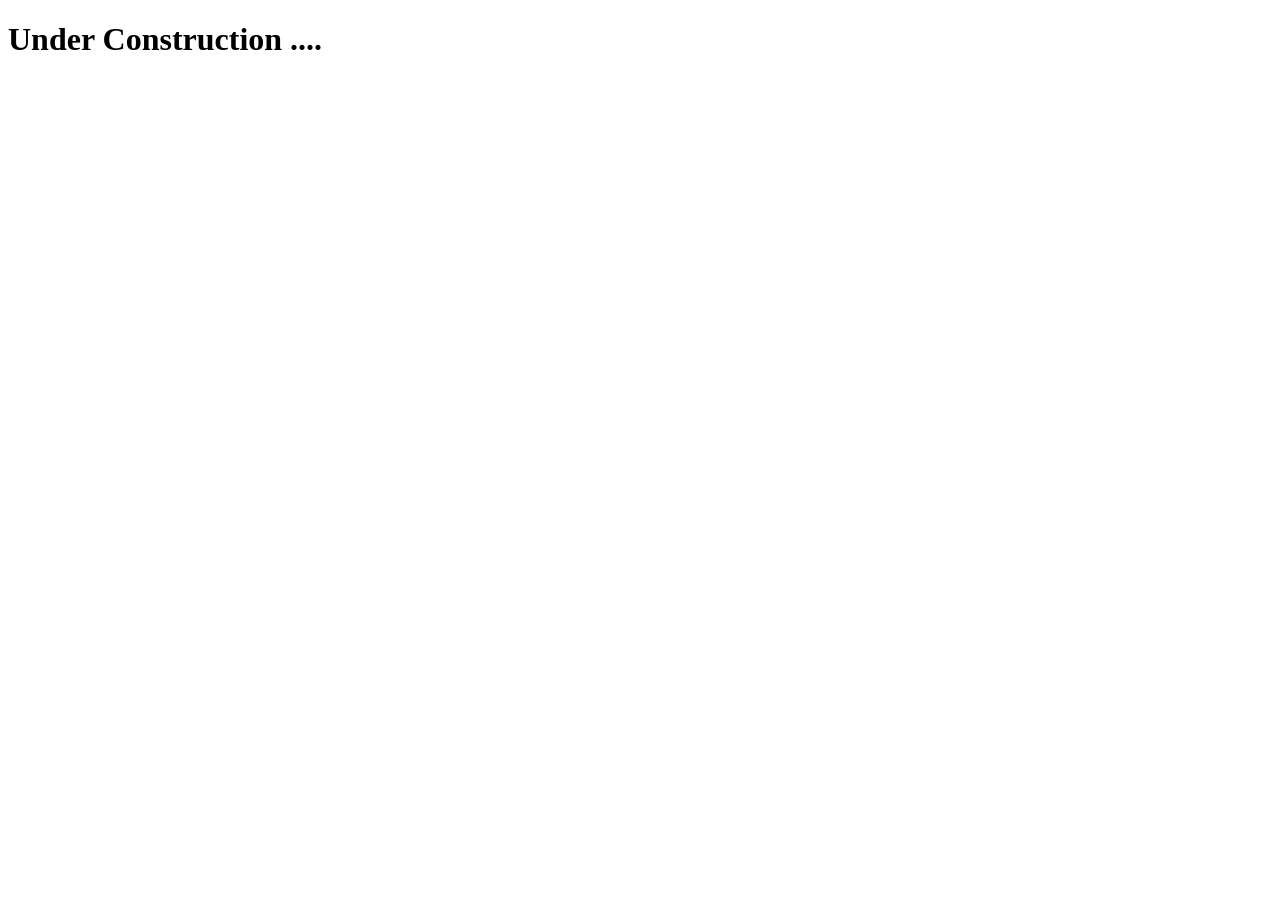
==== index.html @ cb0242ca "creazione index.html: prima versione iniziale" ====
<!DOCTYPE html>
<html lang="en">
<head>
    <meta charset="UTF-8">
    <meta name="viewport" content="width=device-width, initial-scale=1.0">
    <title>My Web Site</title>
</head>
<body>
    <div>
        <h1>Under Construction ....</h1>
    </div>
</body>
</html>
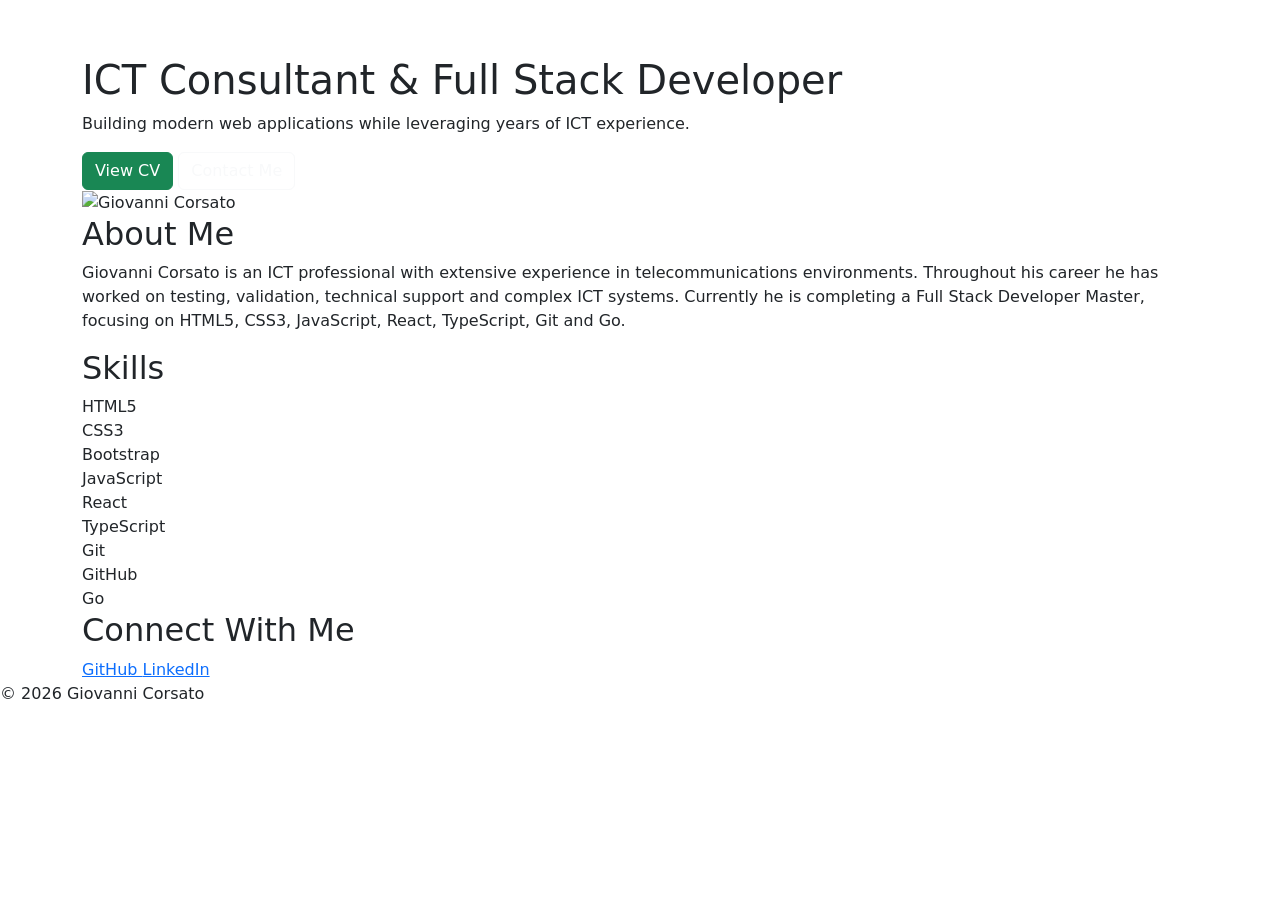
==== commit 17cc9b9a: "modificato index.html" ====
--- a/index.html
+++ b/index.html
@@ -1,13 +1,207 @@
 <!DOCTYPE html>
 <html lang="en">
+
 <head>
     <meta charset="UTF-8">
     <meta name="viewport" content="width=device-width, initial-scale=1.0">
-    <title>My Web Site</title>
+
+    <title>Giovanni Corsato | ICT Consultant & Full Stack Developer</title>
+
+    <!-- Open Graph -->
+    <meta property="og:title" content="Giovanni Corsato - ICT Consultant & Full Stack Developer">
+    <meta property="og:description"
+        content="Professional Portfolio of Giovanni Corsato, ICT Consultant and Full Stack Developer.">
+    <meta property="og:image" content="assets/images/profile.jpg">
+    <meta property="og:type" content="website">
+
+    <link rel="icon" href="assets/favicon.ico">
+
+    <!-- Bootstrap -->
+    <link href="https://cdn.jsdelivr.net/npm/bootstrap@5.3.7/dist/css/bootstrap.min.css" rel="stylesheet">
+
+    <link rel="stylesheet" href="css/style.css">
 </head>
+
 <body>
-    <div>
-        <h1>Under Construction ....</h1>
-    </div>
+
+    <!-- NAVBAR -->
+
+    <header class="sticky-top">
+        <nav class="navbar navbar-expand-lg navbar-dark custom-navbar">
+
+            <div class="container">
+
+                <a class="navbar-brand" href="#">
+                    Giovanni Corsato
+                </a>
+
+                <button class="navbar-toggler"
+                    type="button"
+                    data-bs-toggle="collapse"
+                    data-bs-target="#menu">
+
+                    <span class="navbar-toggler-icon"></span>
+
+                </button>
+
+                <div class="collapse navbar-collapse" id="menu">
+
+                    <ul class="navbar-nav ms-auto">
+
+                        <li class="nav-item">
+                            <a class="nav-link" href="index.html">Home</a>
+                        </li>
+
+                        <li class="nav-item">
+                            <a class="nav-link" href="cv.html">CV</a>
+                        </li>
+
+                        <li class="nav-item">
+                            <a class="nav-link" href="projects.html">Projects</a>
+                        </li>
+
+                        <li class="nav-item">
+                            <a class="nav-link" href="contact.html">Contact</a>
+                        </li>
+
+                    </ul>
+
+                </div>
+
+            </div>
+
+        </nav>
+    </header>
+
+    <!-- HERO -->
+
+    <section class="hero">
+
+        <div class="container hero-container">
+
+            <div class="hero-text">
+
+                <h1>
+                    ICT Consultant & Full Stack Developer
+                </h1>
+
+                <p>
+                    Building modern web applications while leveraging years of ICT experience.
+                </p>
+
+                <a href="cv.html" class="btn btn-success">
+                    View CV
+                </a>
+
+                <a href="contact.html" class="btn btn-outline-light">
+                    Contact Me
+                </a>
+
+            </div>
+
+            <div class="hero-image">
+
+                <img src="assets/images/profile.jpg"
+                    alt="Giovanni Corsato">
+
+            </div>
+
+        </div>
+
+    </section>
+
+    <!-- ABOUT -->
+
+    <section class="about">
+
+        <div class="container">
+
+            <h2>About Me</h2>
+
+            <p>
+                Giovanni Corsato is an ICT professional with extensive experience in
+                telecommunications environments.
+
+                Throughout his career he has worked on testing, validation,
+                technical support and complex ICT systems.
+
+                Currently he is completing a Full Stack Developer Master,
+                focusing on HTML5, CSS3, JavaScript, React, TypeScript,
+                Git and Go.
+            </p>
+
+        </div>
+
+    </section>
+
+    <!-- SKILLS -->
+
+    <section class="skills">
+
+        <div class="container">
+
+            <h2>Skills</h2>
+
+            <div class="skills-grid">
+
+                <div class="skill-card">HTML5</div>
+                <div class="skill-card">CSS3</div>
+                <div class="skill-card">Bootstrap</div>
+                <div class="skill-card">JavaScript</div>
+                <div class="skill-card">React</div>
+                <div class="skill-card">TypeScript</div>
+                <div class="skill-card">Git</div>
+                <div class="skill-card">GitHub</div>
+                <div class="skill-card">Go</div>
+
+            </div>
+
+        </div>
+
+    </section>
+
+    <!-- SOCIAL -->
+
+    <section class="social">
+
+        <div class="container">
+
+            <h2>Connect With Me</h2>
+
+            <div class="social-links">
+
+                <a target="_blank"
+                    href="https://github.com/giacorsa">
+
+                    GitHub
+
+                </a>
+
+                <a target="_blank"
+                    href="https://www.linkedin.com/in/giovanni-corsato">
+
+                    LinkedIn
+
+                </a>
+
+            </div>
+
+        </div>
+
+    </section>
+
+    <!-- FOOTER -->
+
+    <footer>
+
+        <p>
+            © 2026 Giovanni Corsato
+        </p>
+
+    </footer>
+
+    <script src="https://cdn.jsdelivr.net/npm/bootstrap@5.3.7/dist/js/bootstrap.bundle.min.js"></script>
+
 </body>
-</html>+
+</html>
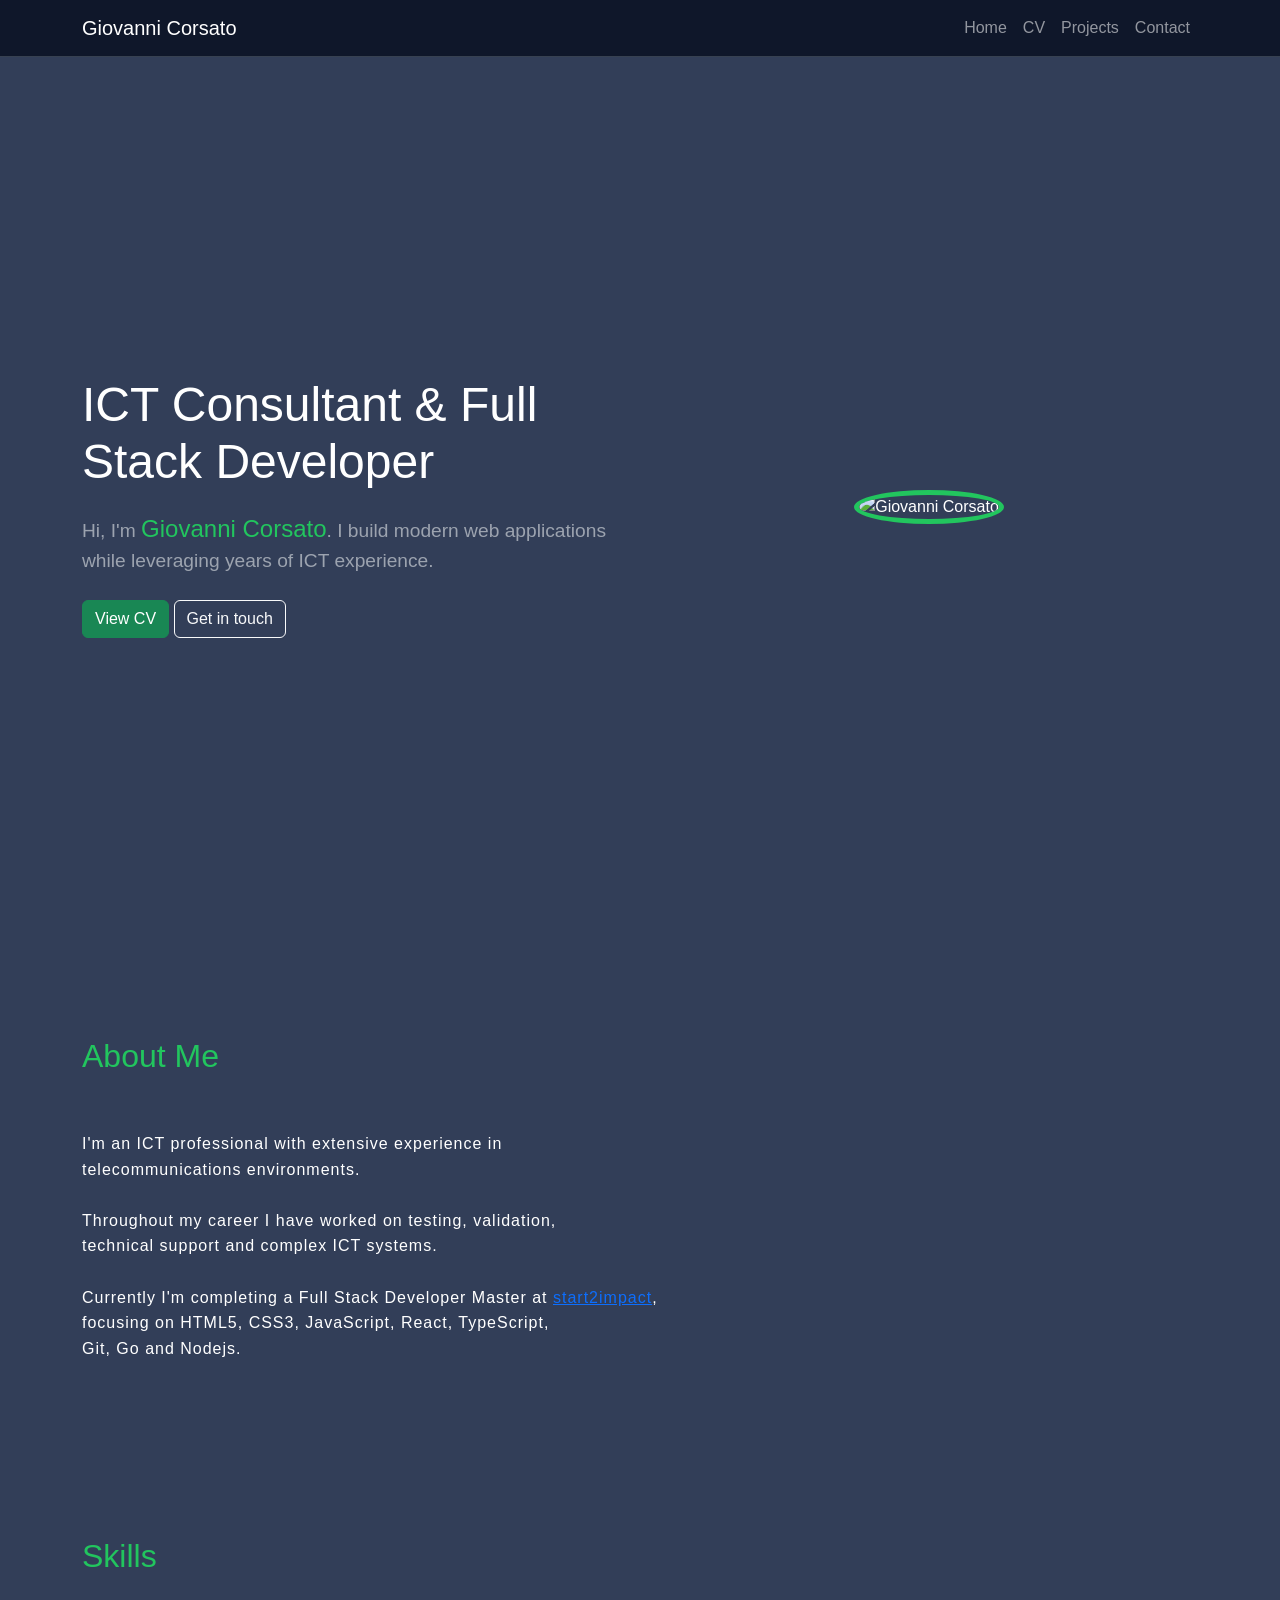
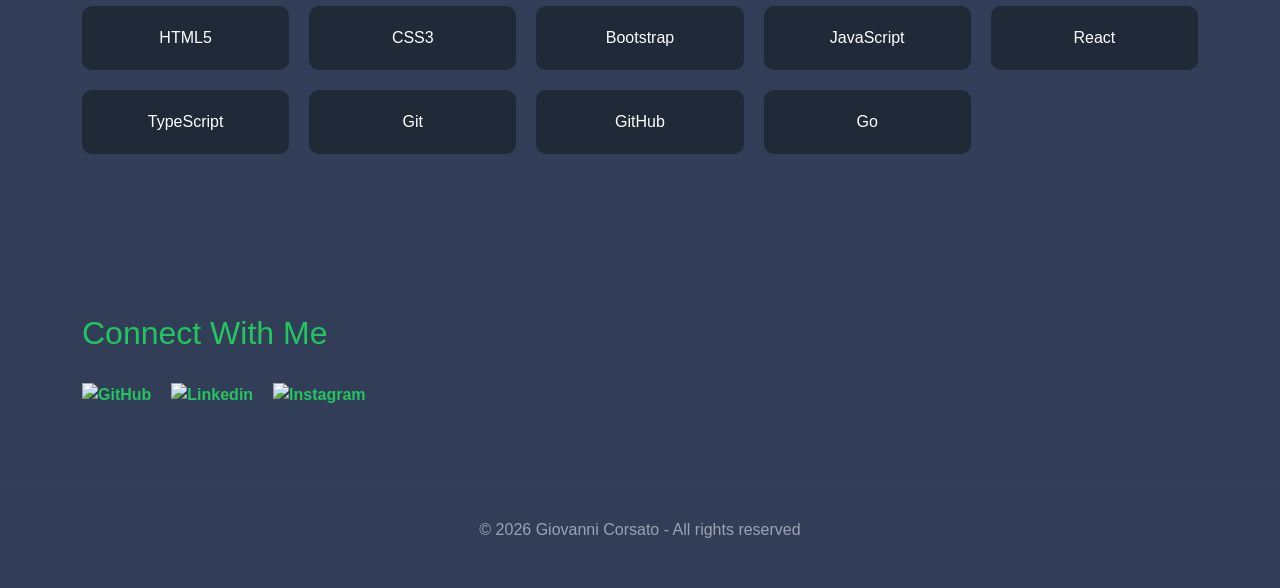
==== commit 7daf4f35: "aggiornati pagine html e scss" ====
--- a/index.html
+++ b/index.html
@@ -24,14 +24,14 @@
 
 <body>
 
-    <!-- NAVBAR -->
+    <!-- Navbar -->
 
     <header class="sticky-top">
         <nav class="navbar navbar-expand-lg navbar-dark custom-navbar">
 
             <div class="container">
 
-                <a class="navbar-brand" href="#">
+                <a class="navbar-brand" href="#about">
                     Giovanni Corsato
                 </a>
 
@@ -73,7 +73,7 @@
         </nav>
     </header>
 
-    <!-- HERO -->
+    <!-- Hero -->
 
     <section class="hero">
 
@@ -86,7 +86,7 @@
                 </h1>
 
                 <p>
-                    Building modern web applications while leveraging years of ICT experience.
+                    Hi, I'm <span>Giovanni Corsato</span>. I build modern web applications while leveraging years of ICT experience.
                 </p>
 
                 <a href="cv.html" class="btn btn-success">
@@ -94,7 +94,7 @@
                 </a>
 
                 <a href="contact.html" class="btn btn-outline-light">
-                    Contact Me
+                    Get in touch
                 </a>
 
             </div>
@@ -110,31 +110,31 @@
 
     </section>
 
-    <!-- ABOUT -->
-
-    <section class="about">
+    <!-- About -->
+
+    <section class="about" id="about">
 
         <div class="container">
 
             <h2>About Me</h2>
 
-            <p>
-                Giovanni Corsato is an ICT professional with extensive experience in
+            <p class="about-text">
+                I'm an ICT professional with extensive experience in
                 telecommunications environments.
 
-                Throughout his career he has worked on testing, validation,
+                Throughout my career I have worked on testing, validation,
                 technical support and complex ICT systems.
 
-                Currently he is completing a Full Stack Developer Master,
+                Currently I'm completing a Full Stack Developer Master at <a target="_blank" href="https://www.start2impact.it/" rel="home">start2impact</a>,
                 focusing on HTML5, CSS3, JavaScript, React, TypeScript,
-                Git and Go.
+                Git, Go and Nodejs.
             </p>
 
         </div>
 
     </section>
 
-    <!-- SKILLS -->
+    <!-- Skills -->
 
     <section class="skills">
 
@@ -160,7 +160,7 @@
 
     </section>
 
-    <!-- SOCIAL -->
+    <!-- Social -->
 
     <section class="social">
 
@@ -172,18 +172,17 @@
 
                 <a target="_blank"
                     href="https://github.com/giacorsa">
-
-                    GitHub
-
+                    <img src="./assets/icons/github.svg" alt="GitHub">
                 </a>
 
                 <a target="_blank"
                     href="https://www.linkedin.com/in/giovanni-corsato">
-
-                    LinkedIn
-
-                </a>
-
+                    <img src="./assets/icons/linkedin.svg" alt="Linkedin">
+                </a>
+                <a target="_blank"
+                    href="https://www.instagram.com/giacorsa">
+                    <img src="./assets/icons/instagram.svg" alt="Instagram">
+                </a>
             </div>
 
         </div>
@@ -195,7 +194,7 @@
     <footer>
 
         <p>
-            © 2026 Giovanni Corsato
+            © 2026 Giovanni Corsato - All rights reserved
         </p>
 
     </footer>
--- a/css/style.css
+++ b/css/style.css
@@ -0,0 +1,168 @@
+/* =========================
+   Variables
+========================= */
+/* =========================
+   Reset
+========================= */
+* {
+  margin: 0;
+  padding: 0;
+  box-sizing: border-box;
+}
+
+/* =========================
+   Base
+========================= */
+body {
+  font-family: "Segoe UI", sans-serif;
+  background: #323e58;
+  color: #ffffff;
+}
+
+/* =========================
+   Navbar
+========================= */
+.custom-navbar {
+  background: #0f172a;
+  border-bottom: 1px solid #374151;
+}
+
+/* =========================
+   Hero
+========================= */
+.hero {
+  min-height: 100vh;
+  display: flex;
+  align-items: center;
+}
+.hero .hero-container {
+  display: flex;
+  align-items: center;
+  justify-content: space-between;
+  gap: 40px;
+}
+.hero .hero-text {
+  flex: 1;
+}
+.hero .hero-text h1 {
+  font-size: 3rem;
+  margin-bottom: 20px;
+}
+.hero .hero-text p {
+  margin-bottom: 25px;
+  font-size: 1.2rem;
+  color: #9ca3af;
+}
+.hero .hero-text span {
+  font-size: 24px;
+  color: #22c55e;
+}
+.hero .hero-image {
+  flex: 1;
+  text-align: center;
+}
+.hero .hero-image img {
+  width: 320px;
+  height: 320px;
+  border-radius: 50%;
+  object-fit: cover;
+  border: 5px solid #22c55e;
+}
+
+/* =========================
+   Sections
+========================= */
+.about,
+.skills,
+.social {
+  padding: 80px 0;
+}
+.about h2,
+.skills h2,
+.social h2 {
+  margin-bottom: 30px;
+  color: #22c55e;
+}
+
+.about-text {
+  white-space: pre-line;
+  line-height: 1.6;
+  letter-spacing: 1px;
+}
+
+/* =========================
+   Skills  Grid
+========================= */
+.skills-grid {
+  display: grid;
+  grid-template-columns: repeat(auto-fit, minmax(180px, 1fr));
+  gap: 20px;
+}
+.skills-grid .skill-card {
+  background: #1f2937;
+  padding: 20px;
+  border-radius: 10px;
+  text-align: center;
+  transition: 0.3s;
+}
+.skills-grid .skill-card:hover {
+  transform: translateY(-5px);
+}
+
+/* =========================
+   Social
+========================= */
+.social-links {
+  display: flex;
+  gap: 20px;
+}
+.social-links a {
+  color: #22c55e;
+  text-decoration: none;
+  font-weight: bold;
+}
+.social-links a:hover {
+  text-decoration: underline;
+}
+.social-links a img {
+  width: 32px;
+  height: 32px;
+}
+
+/* =========================
+   Footer
+========================= */
+footer {
+  text-align: center;
+  padding: 30px;
+  border-top: 1px solid #374151;
+  color: #9ca3af;
+}
+
+/* =========================
+   Tablet
+========================= */
+@media (max-width: 992px) {
+  .hero .hero-container {
+    flex-direction: column;
+    text-align: center;
+  }
+  .hero .hero-text h1 {
+    font-size: 2.5rem;
+  }
+}
+/* =========================
+   Mobile
+========================= */
+@media (max-width: 768px) {
+  .hero .hero-text h1 {
+    font-size: 2rem;
+  }
+  .hero .hero-image img {
+    width: 220px;
+    height: 220px;
+  }
+  .social-links {
+    flex-direction: column;
+  }
+}/*# sourceMappingURL=style.css.map */
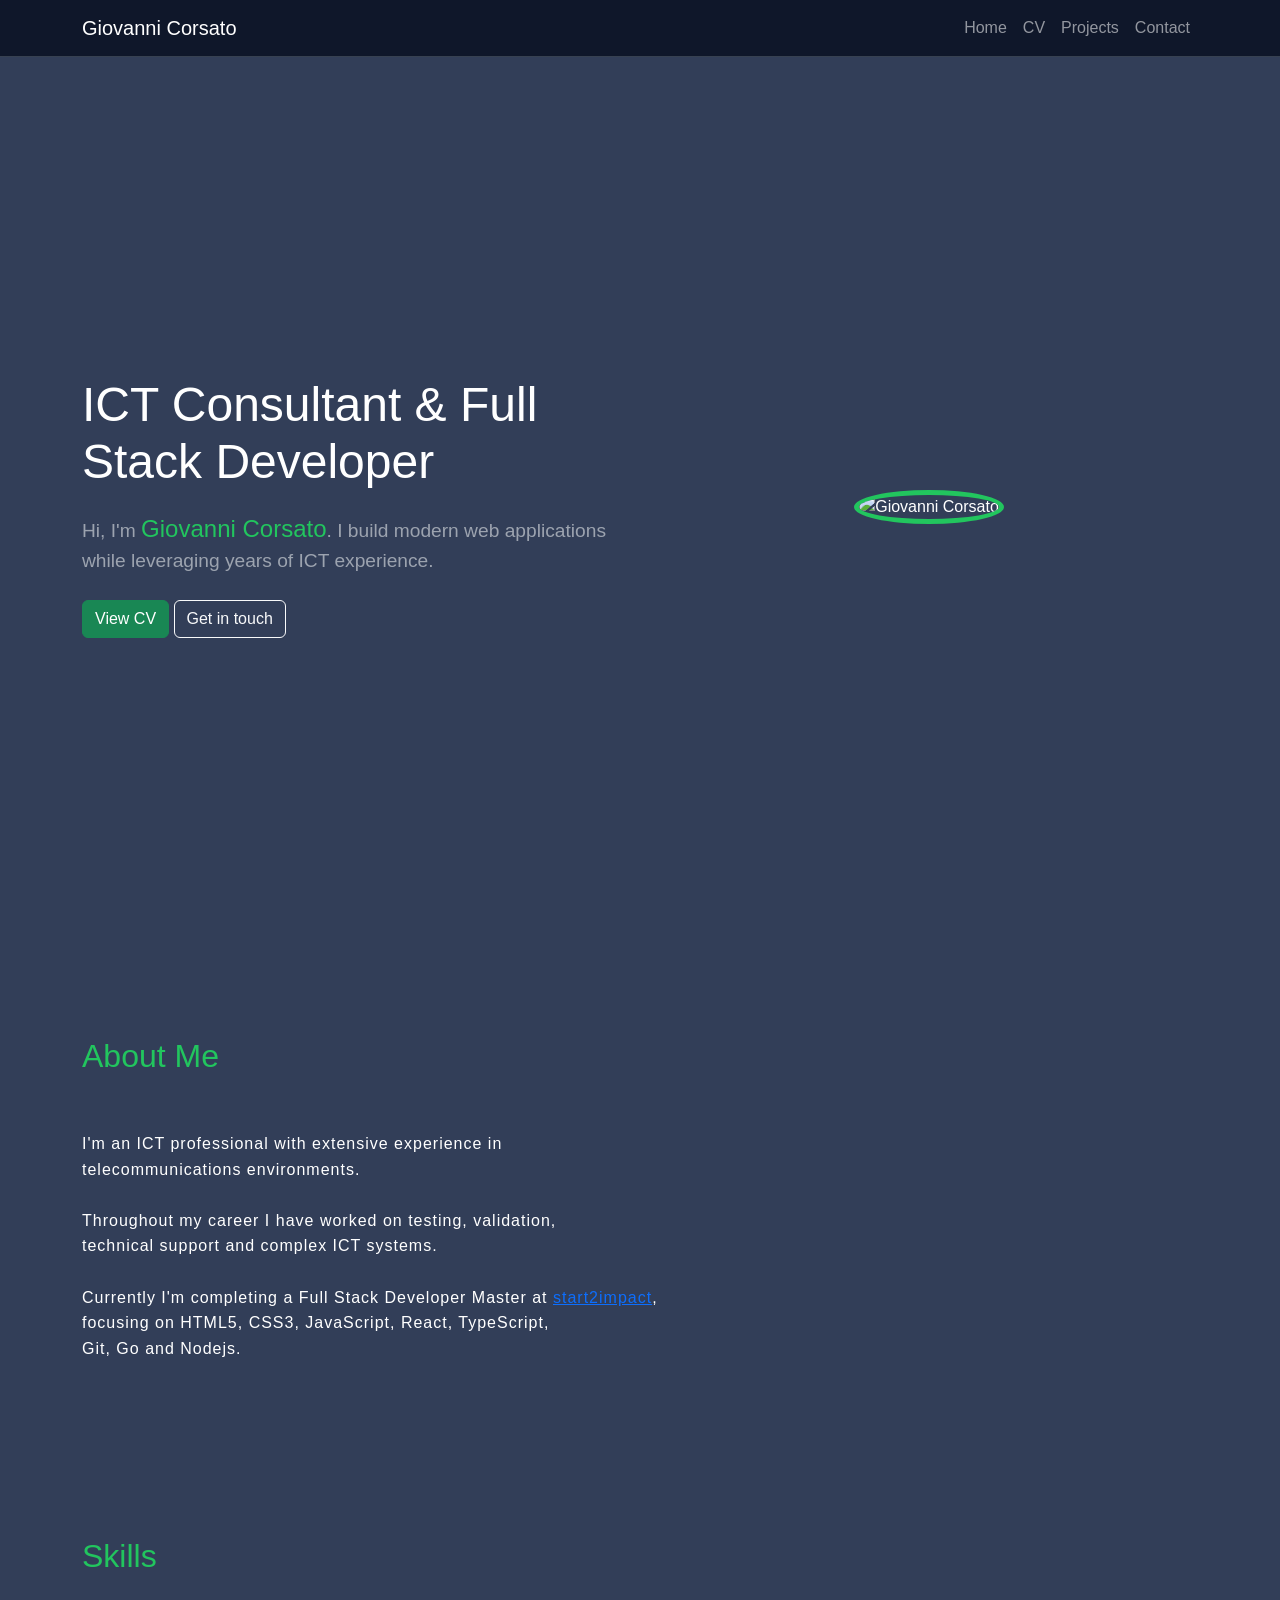
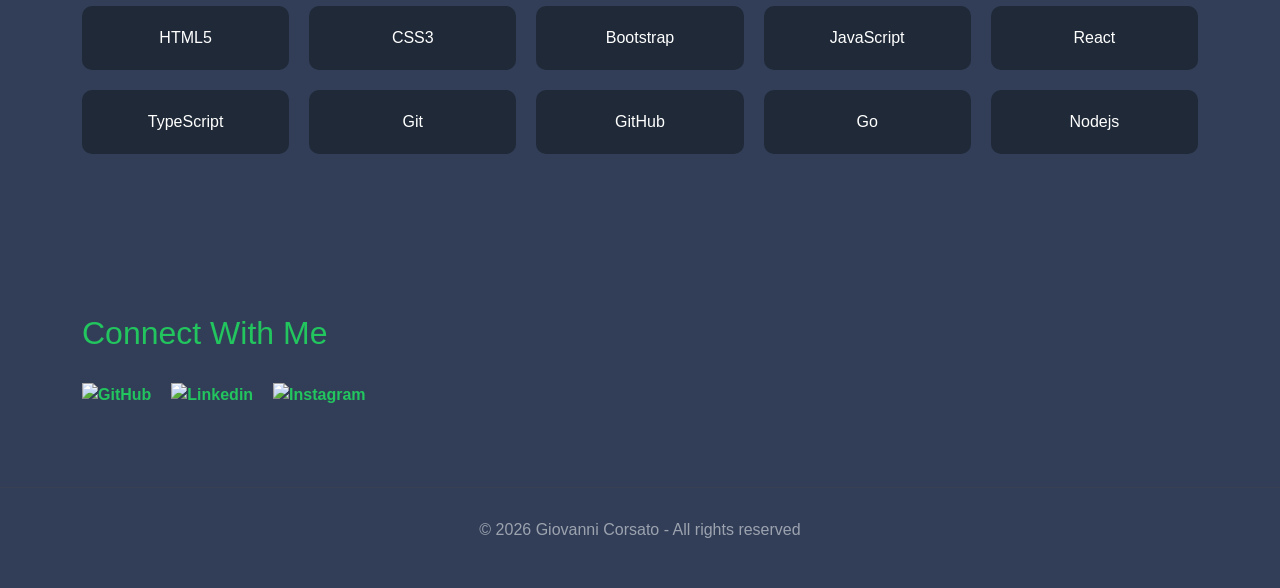
==== commit 0a79dcbf: "aggiunta nuova card Nodejs in index.html" ====
--- a/index.html
+++ b/index.html
@@ -153,7 +153,7 @@
                 <div class="skill-card">Git</div>
                 <div class="skill-card">GitHub</div>
                 <div class="skill-card">Go</div>
-
+                <div class="skill-card">Nodejs</div>
             </div>
 
         </div>
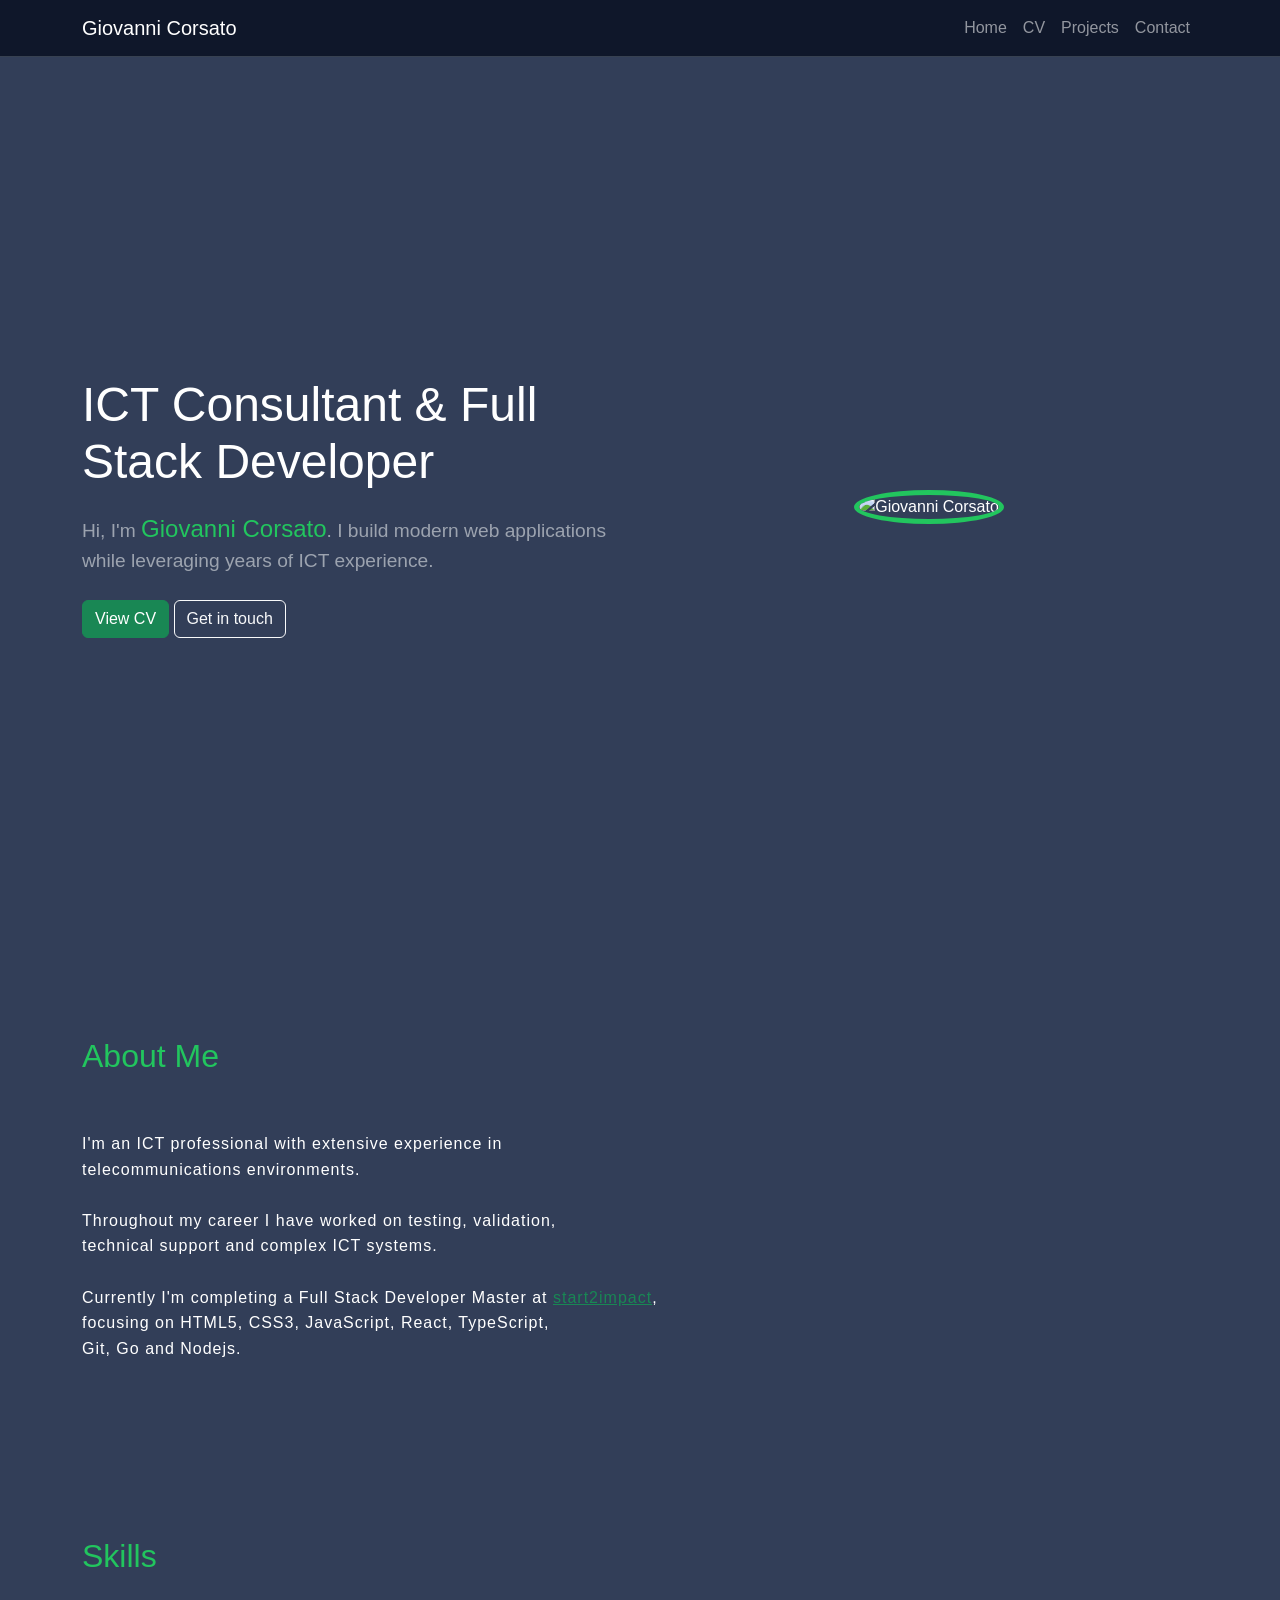
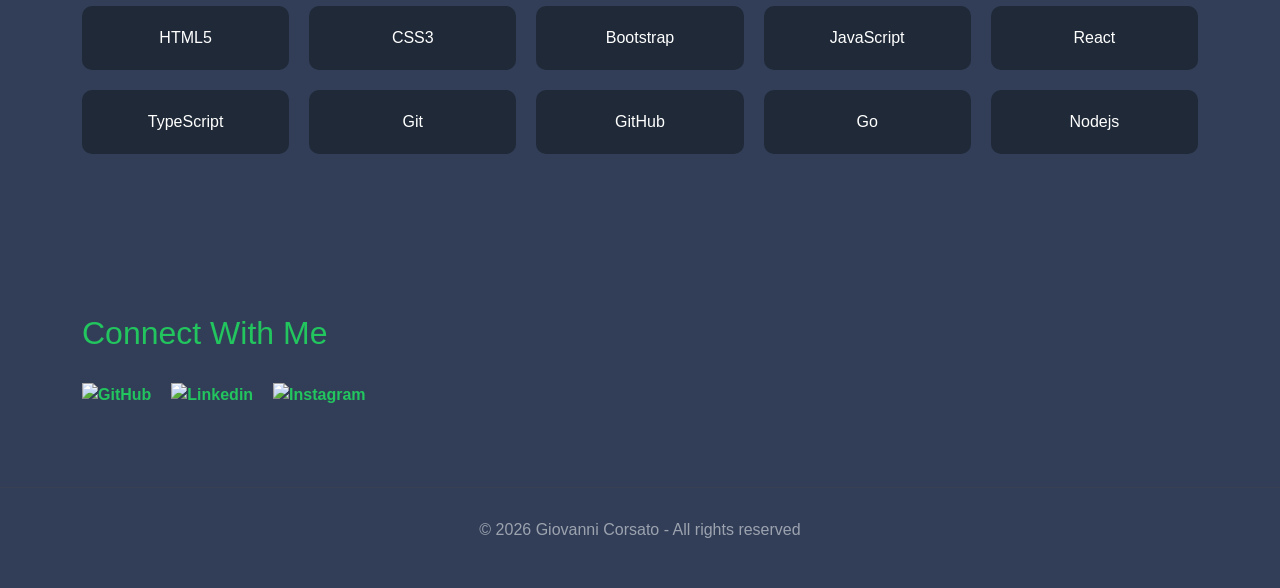
==== commit c25316c5: "cambiato colore anchor a text-success bootstrap" ====
--- a/index.html
+++ b/index.html
@@ -125,7 +125,7 @@
                 Throughout my career I have worked on testing, validation,
                 technical support and complex ICT systems.
 
-                Currently I'm completing a Full Stack Developer Master at <a target="_blank" href="https://www.start2impact.it/" rel="home">start2impact</a>,
+                Currently I'm completing a Full Stack Developer Master at <a class="text-success" target="_blank" href="https://www.start2impact.it/" rel="home">start2impact</a>,
                 focusing on HTML5, CSS3, JavaScript, React, TypeScript,
                 Git, Go and Nodejs.
             </p>
